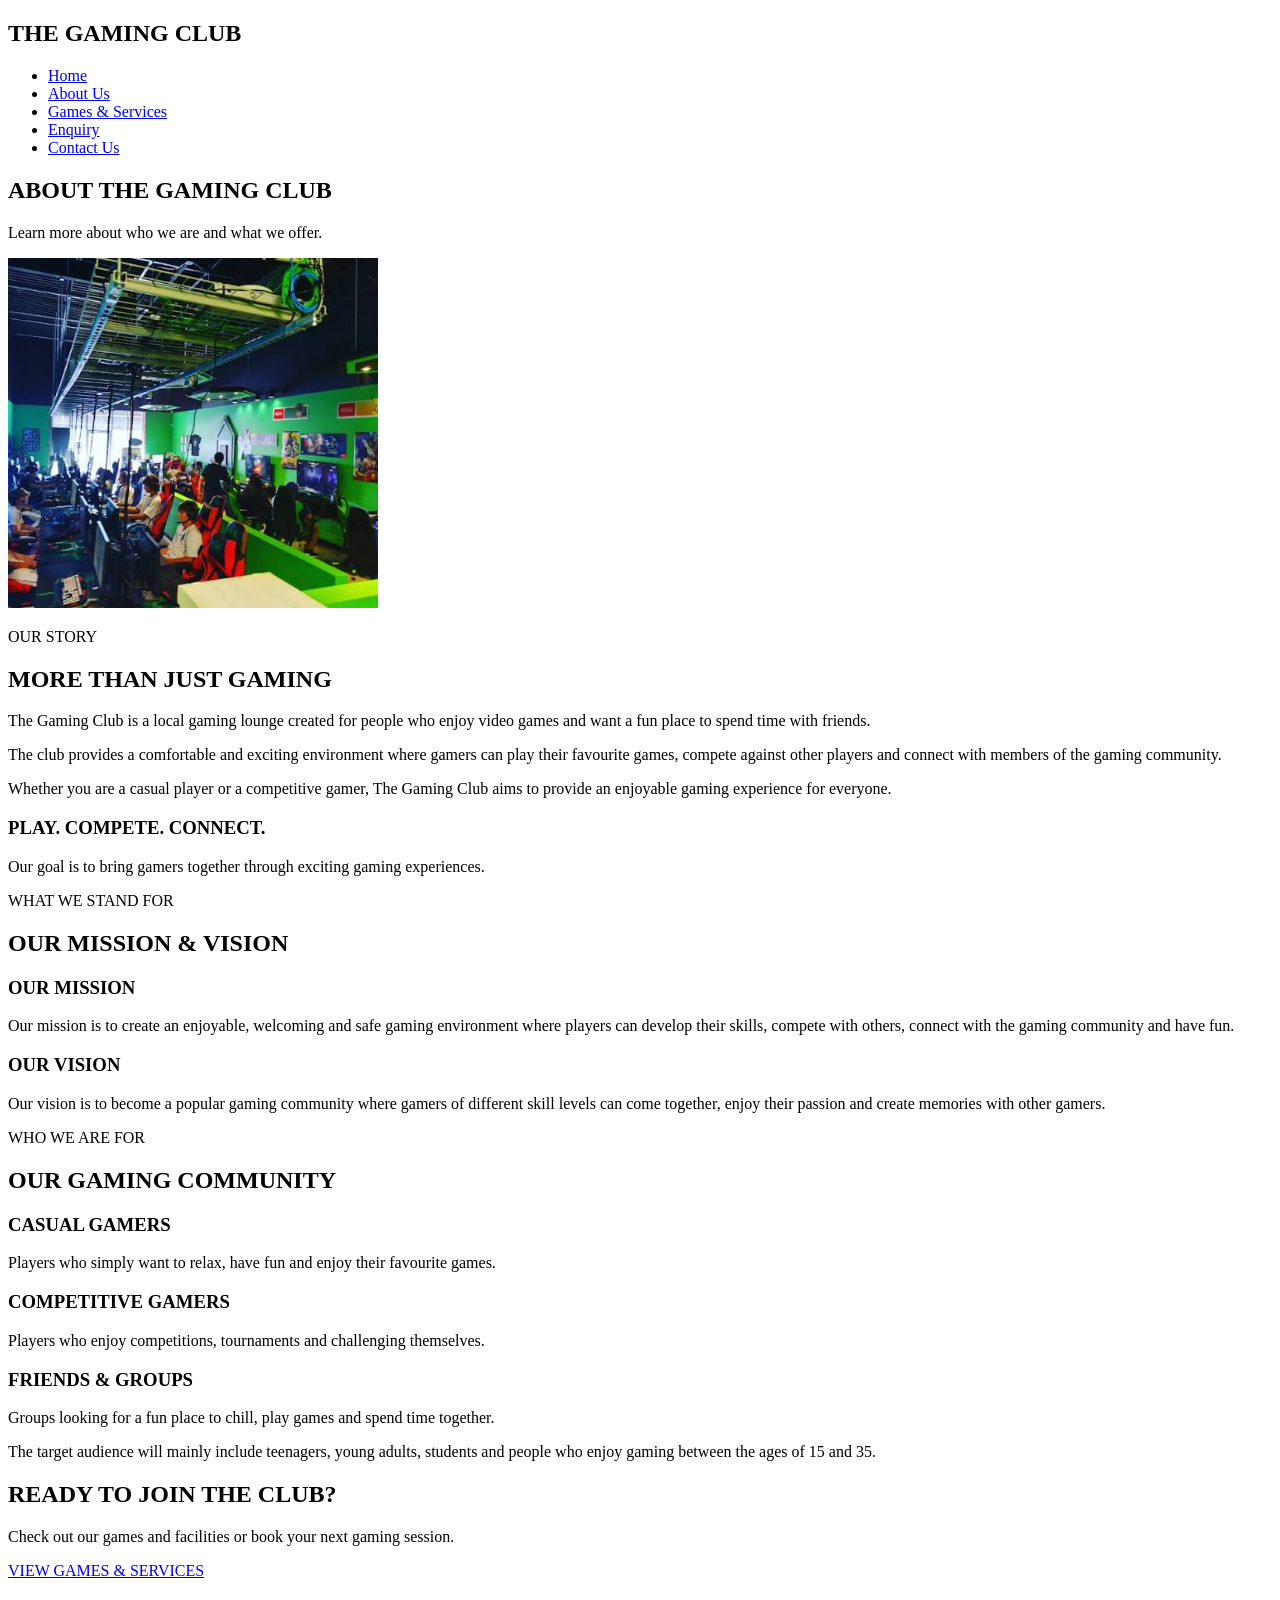
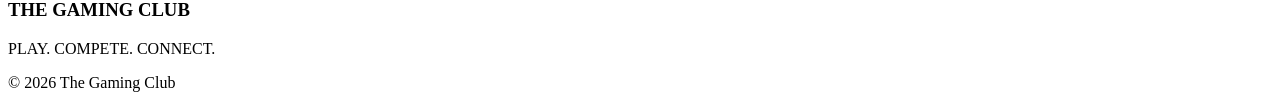
==== about.html @ 3075d95e "Commit 1" ====
<!DOCTYPE html>
<html lang="en">

<head>

    <meta charset="UTF-8">

    <meta name="viewport" content="width=device-width, initial-scale=1.0">

    <title>About Us - The Gaming Club</title>

    <link rel="stylesheet" href="CSS/style.css">

</head>

<body>

    <!-- NAVIGATION -->

    <header>

        <nav class="navbar">

            <h1>THE GAMING CLUB</h1>

            <ul class="nav-links">

                <li>
                    <a href="index.html">Home</a>
                </li>

                <li>
                    <a href="about.html">About Us</a>
                </li>

                <li>
                    <a href="services.html">Games & Services</a>
                </li>

                <li>
                    <a href="enquiry.html">Enquiry</a>
                </li>

                <li>
                    <a href="contact.html">Contact Us</a>
                </li>

            </ul>

        </nav>

    </header>


    <!-- MAIN CONTENT -->

    <main>

        <!-- ABOUT HERO -->

        <section class="page-hero">

            <h1>ABOUT <span>THE GAMING CLUB</span></h1>

            <p>
                Learn more about who we are and what we offer.
            </p>

            <img
                src="images/community.jpg"
                alt="Gamers enjoying a gaming lounge"
                height="350"
                width="370"
            >

        </section>


        <!-- OUR STORY -->

        <section class="about-section">

            <article class="about-content">

                <article class="about-text">

                    <p class="section-label">
                        OUR STORY
                    </p>

                    <h2>
                        MORE THAN JUST GAMING
                    </h2>

                    <p>
                        The Gaming Club is a local gaming lounge created
                        for people who enjoy video games and want a fun
                        place to spend time with friends.
                    </p>

                    <p>
                        The club provides a comfortable and exciting
                        environment where gamers can play their favourite
                        games, compete against other players and connect
                        with members of the gaming community.
                    </p>

                    <p>
                        Whether you are a casual player or a competitive
                        gamer, The Gaming Club aims to provide an enjoyable
                        gaming experience for everyone.
                    </p>

                </article>


                <article class="about-box">

                    <h3>
                        PLAY. COMPETE. CONNECT.
                    </h3>

                    <p>
                        Our goal is to bring gamers together
                        through exciting gaming experiences.
                    </p>

                </article>

            </article>

        </section>


        <!-- MISSION AND VISION -->

        <section class="mission-section">

            <header class="section-heading">

                <p>
                    WHAT WE STAND FOR
                </p>

                <h2>
                    OUR MISSION & VISION
                </h2>

            </header>


            <section class="mission-container">

                <!-- MISSION -->

                <article class="mission-card">

                    <h3>
                        OUR MISSION
                    </h3>

                    <p>
                        Our mission is to create an enjoyable,
                        welcoming and safe gaming environment
                        where players can develop their skills,
                        compete with others, connect with the
                        gaming community and have fun.
                    </p>

                </article>


                <!-- VISION -->

                <article class="mission-card">

                    <h3>
                        OUR VISION
                    </h3>

                    <p>
                        Our vision is to become a popular gaming
                        community where gamers of different skill
                        levels can come together, enjoy their passion
                        and create memories with other gamers.
                    </p>

                </article>

            </section>

        </section>


        <!-- TARGET AUDIENCE -->

        <section class="audience-section">

            <header class="section-heading">

                <p>
                    WHO WE ARE FOR
                </p>

                <h2>
                    OUR GAMING COMMUNITY
                </h2>

            </header>


            <section class="audience-container">

                <!-- CASUAL GAMERS -->

                <article class="audience-card">

                    <h3>
                        CASUAL GAMERS
                    </h3>

                    <p>
                        Players who simply want to relax,
                        have fun and enjoy their favourite games.
                    </p>

                </article>


                <!-- COMPETITIVE GAMERS -->

                <article class="audience-card">

                    <h3>
                        COMPETITIVE GAMERS
                    </h3>

                    <p>
                        Players who enjoy competitions,
                        tournaments and challenging themselves.
                    </p>

                </article>


                <!-- FRIENDS AND AGE GROUPS -->

                <article class="audience-card">

                    <h3>
                        FRIENDS & GROUPS
                    </h3>

                    <p>
                        Groups looking for a fun place to chill,
                        play games and spend time together.
                    </p>

                    <p>
                        The target audience will mainly include
                        teenagers, young adults, students and
                        people who enjoy gaming between the ages
                        of 15 and 35.
                    </p>

                </article>

            </section>

        </section>


        <!-- CALL TO ACTION -->

        <section class="cta">

            <h2>
                READY TO JOIN THE CLUB?
            </h2>

            <p>
                Check out our games and facilities
                or book your next gaming session.
            </p>

            <a href="services.html" class="primary-button">
                VIEW GAMES & SERVICES
            </a>

        </section>

    </main>


    <!-- FOOTER -->

    <footer>

        <h3>
            THE GAMING CLUB
        </h3>

        <p>
            PLAY. COMPETE. CONNECT.
        </p>

        <p>
            &copy; 2026 The Gaming Club
        </p>

    </footer>

</body>

</html>
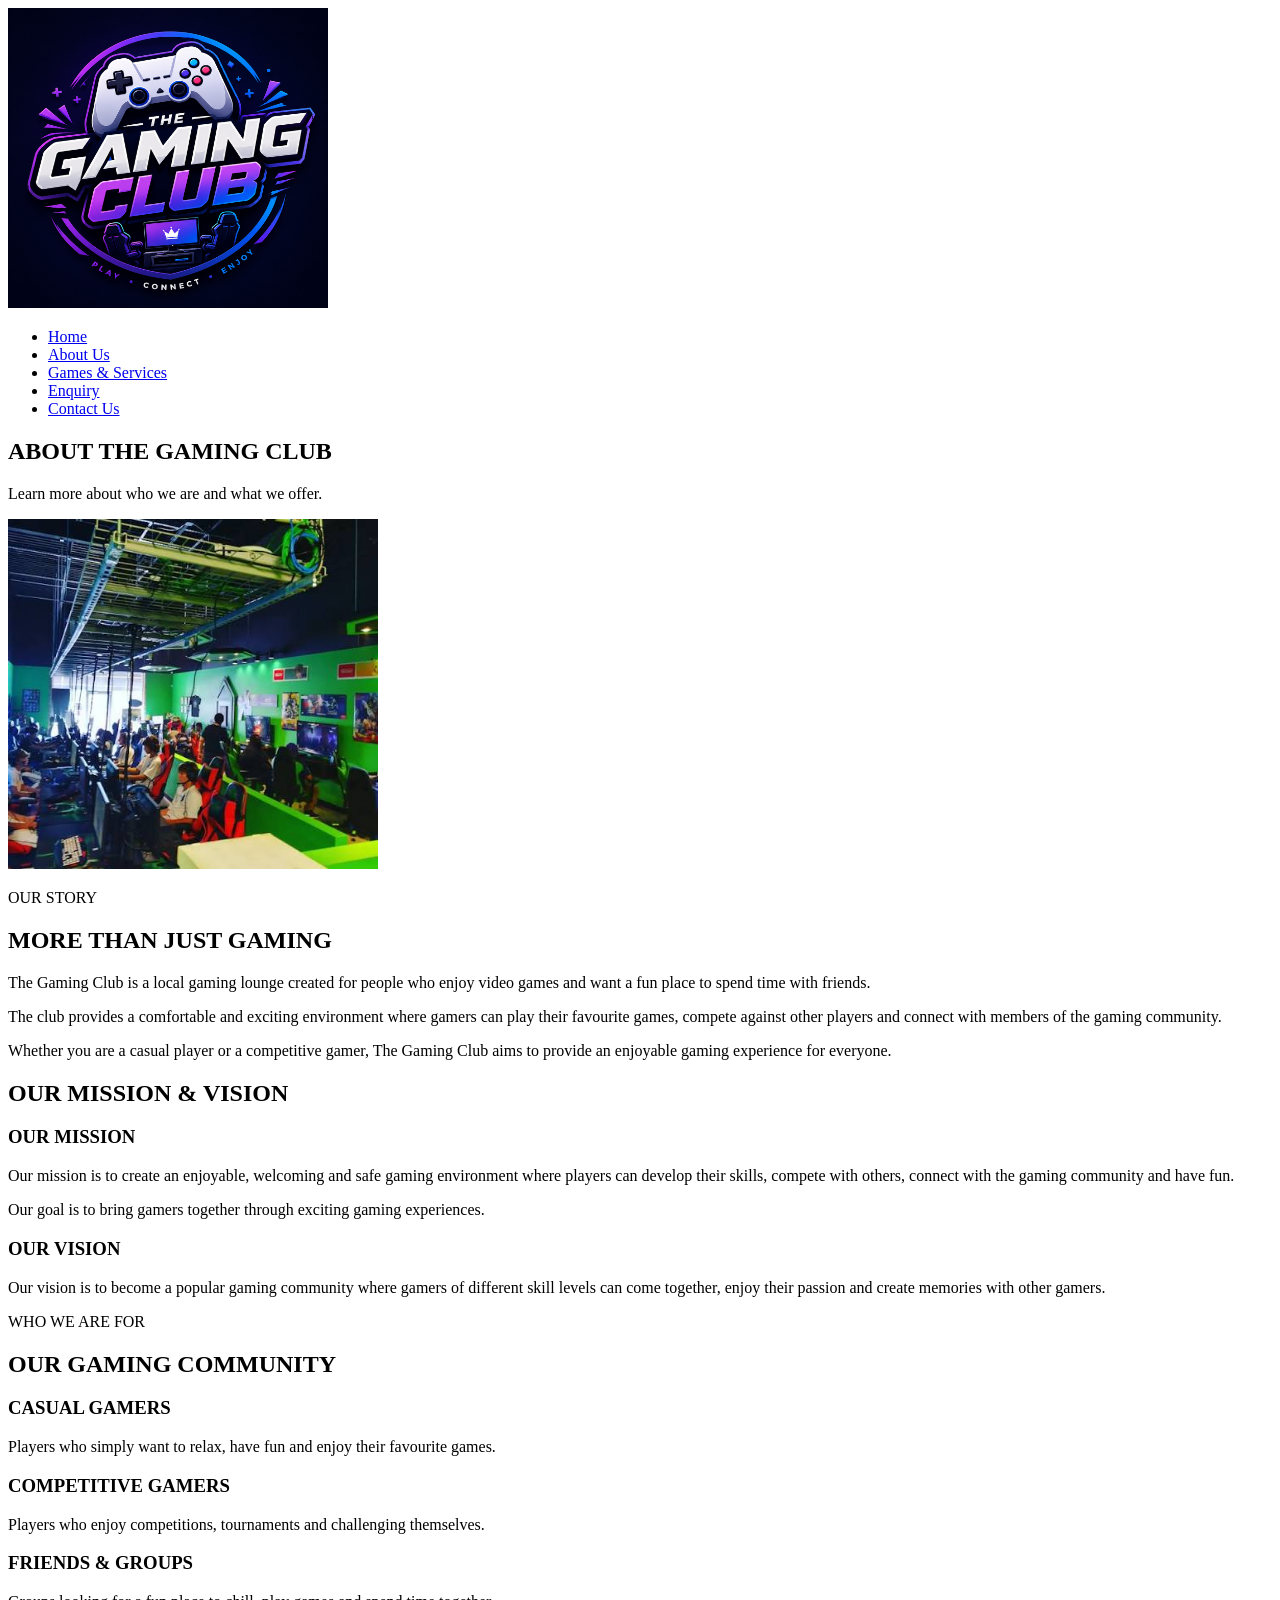
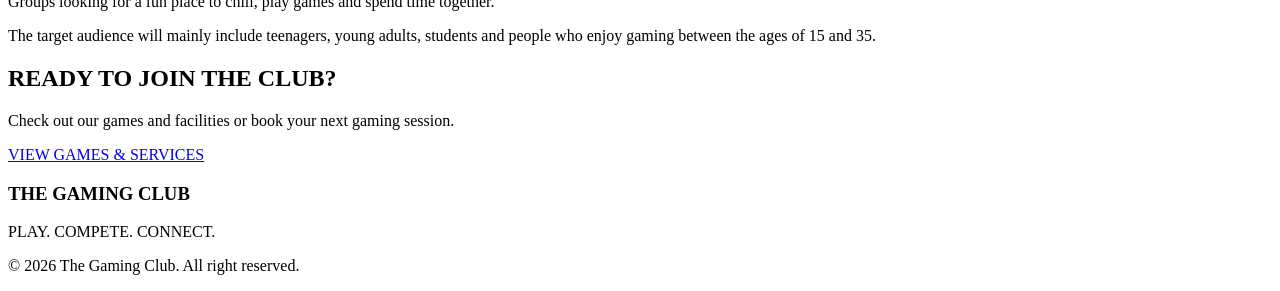
==== commit 2fe0a6af: "Code changes" ====
--- a/about.html
+++ b/about.html
@@ -8,6 +8,7 @@
     <meta name="viewport" content="width=device-width, initial-scale=1.0">
 
     <title>About Us - The Gaming Club</title>
+     <link rel="icon" type="image/png" href="Images/home page.png">
 
     <link rel="stylesheet" href="CSS/style.css">
 
@@ -18,10 +19,16 @@
     <!-- NAVIGATION -->
 
     <header>
+        <img
+                    src="images/home page.png"
+                    alt="The Gaming Club logo"
+                    height="300"
+                    width="320"
+                >
 
         <nav class="navbar">
 
-            <h1>THE GAMING CLUB</h1>
+            
 
             <ul class="nav-links">
 
@@ -116,15 +123,6 @@
 
                 <article class="about-box">
 
-                    <h3>
-                        PLAY. COMPETE. CONNECT.
-                    </h3>
-
-                    <p>
-                        Our goal is to bring gamers together
-                        through exciting gaming experiences.
-                    </p>
-
                 </article>
 
             </article>
@@ -137,10 +135,6 @@
         <section class="mission-section">
 
             <header class="section-heading">
-
-                <p>
-                    WHAT WE STAND FOR
-                </p>
 
                 <h2>
                     OUR MISSION & VISION
@@ -166,7 +160,12 @@
                         compete with others, connect with the
                         gaming community and have fun.
                     </p>
-
+                    
+
+                    <p>
+                        Our goal is to bring gamers together
+                        through exciting gaming experiences.
+                    </p>
                 </article>
 
 
@@ -305,7 +304,7 @@
         </p>
 
         <p>
-            &copy; 2026 The Gaming Club
+            &copy; 2026 The Gaming Club. All right reserved.
         </p>
 
     </footer>
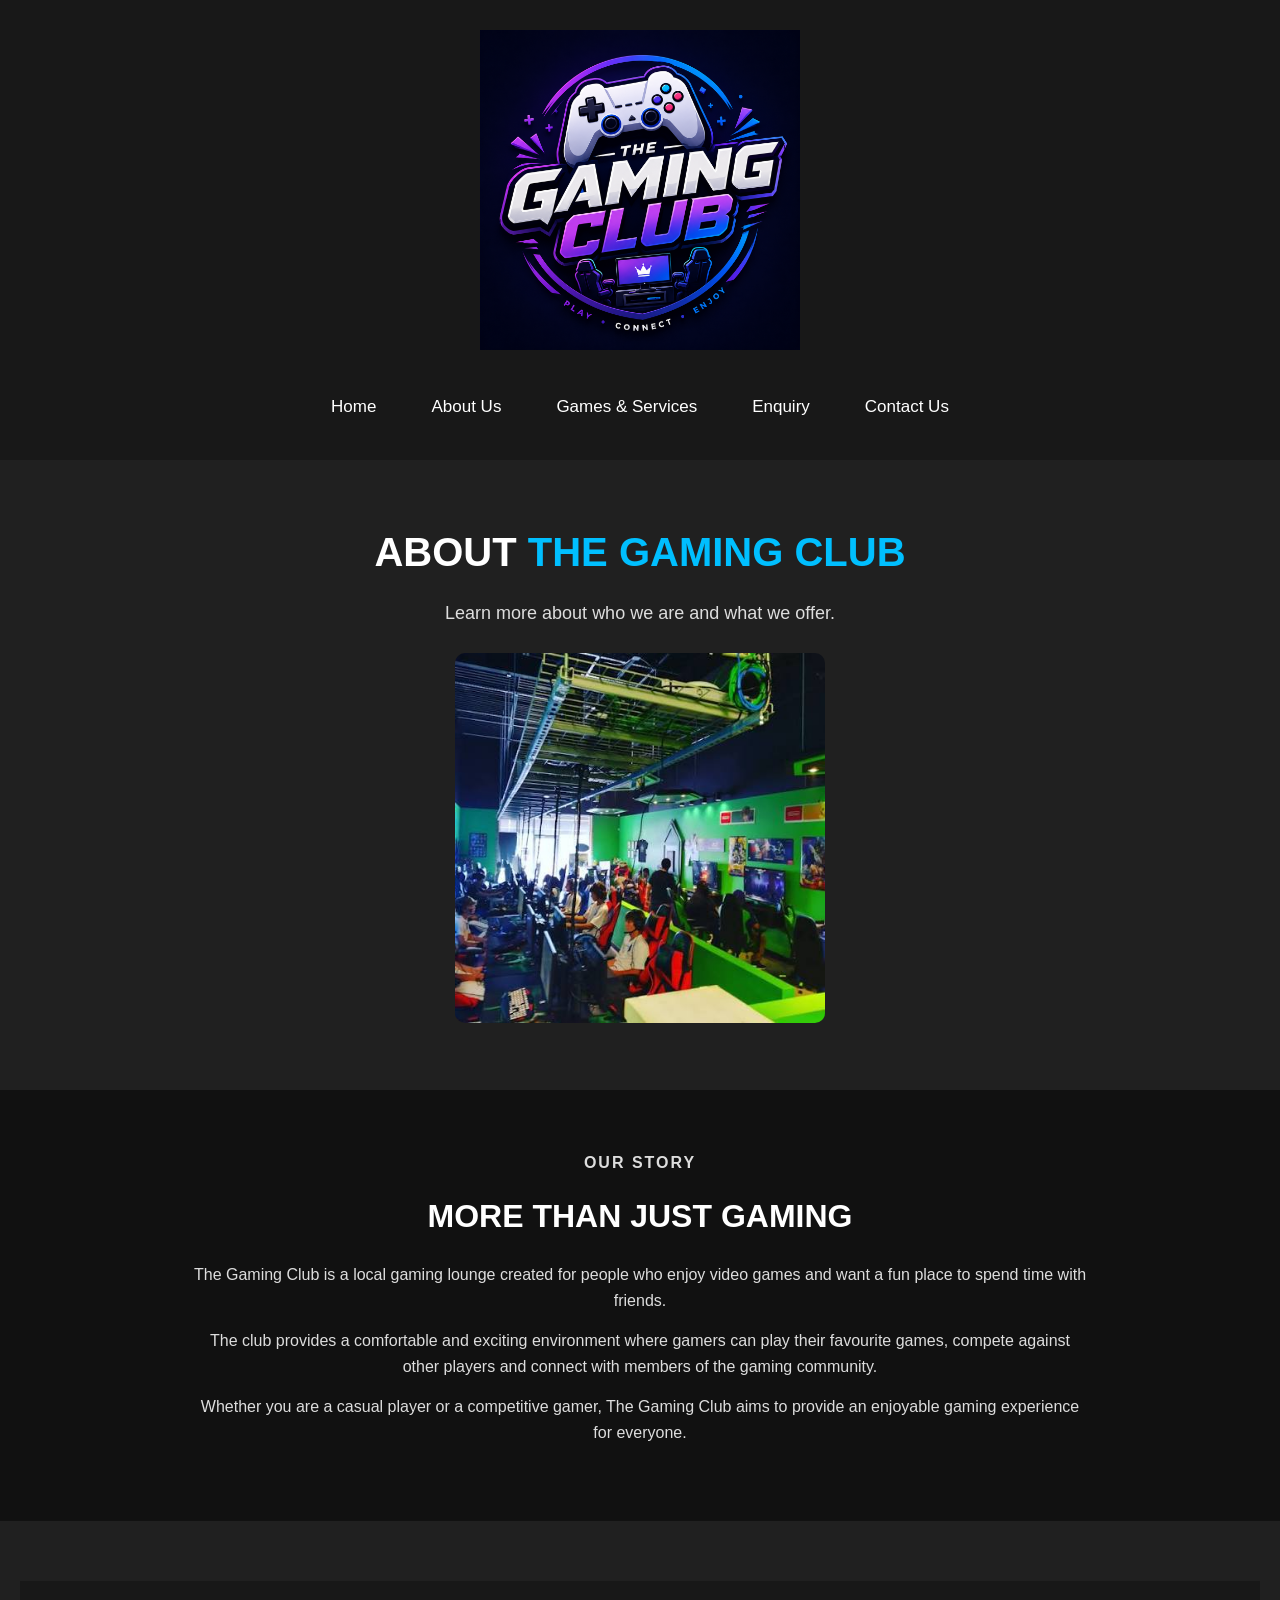
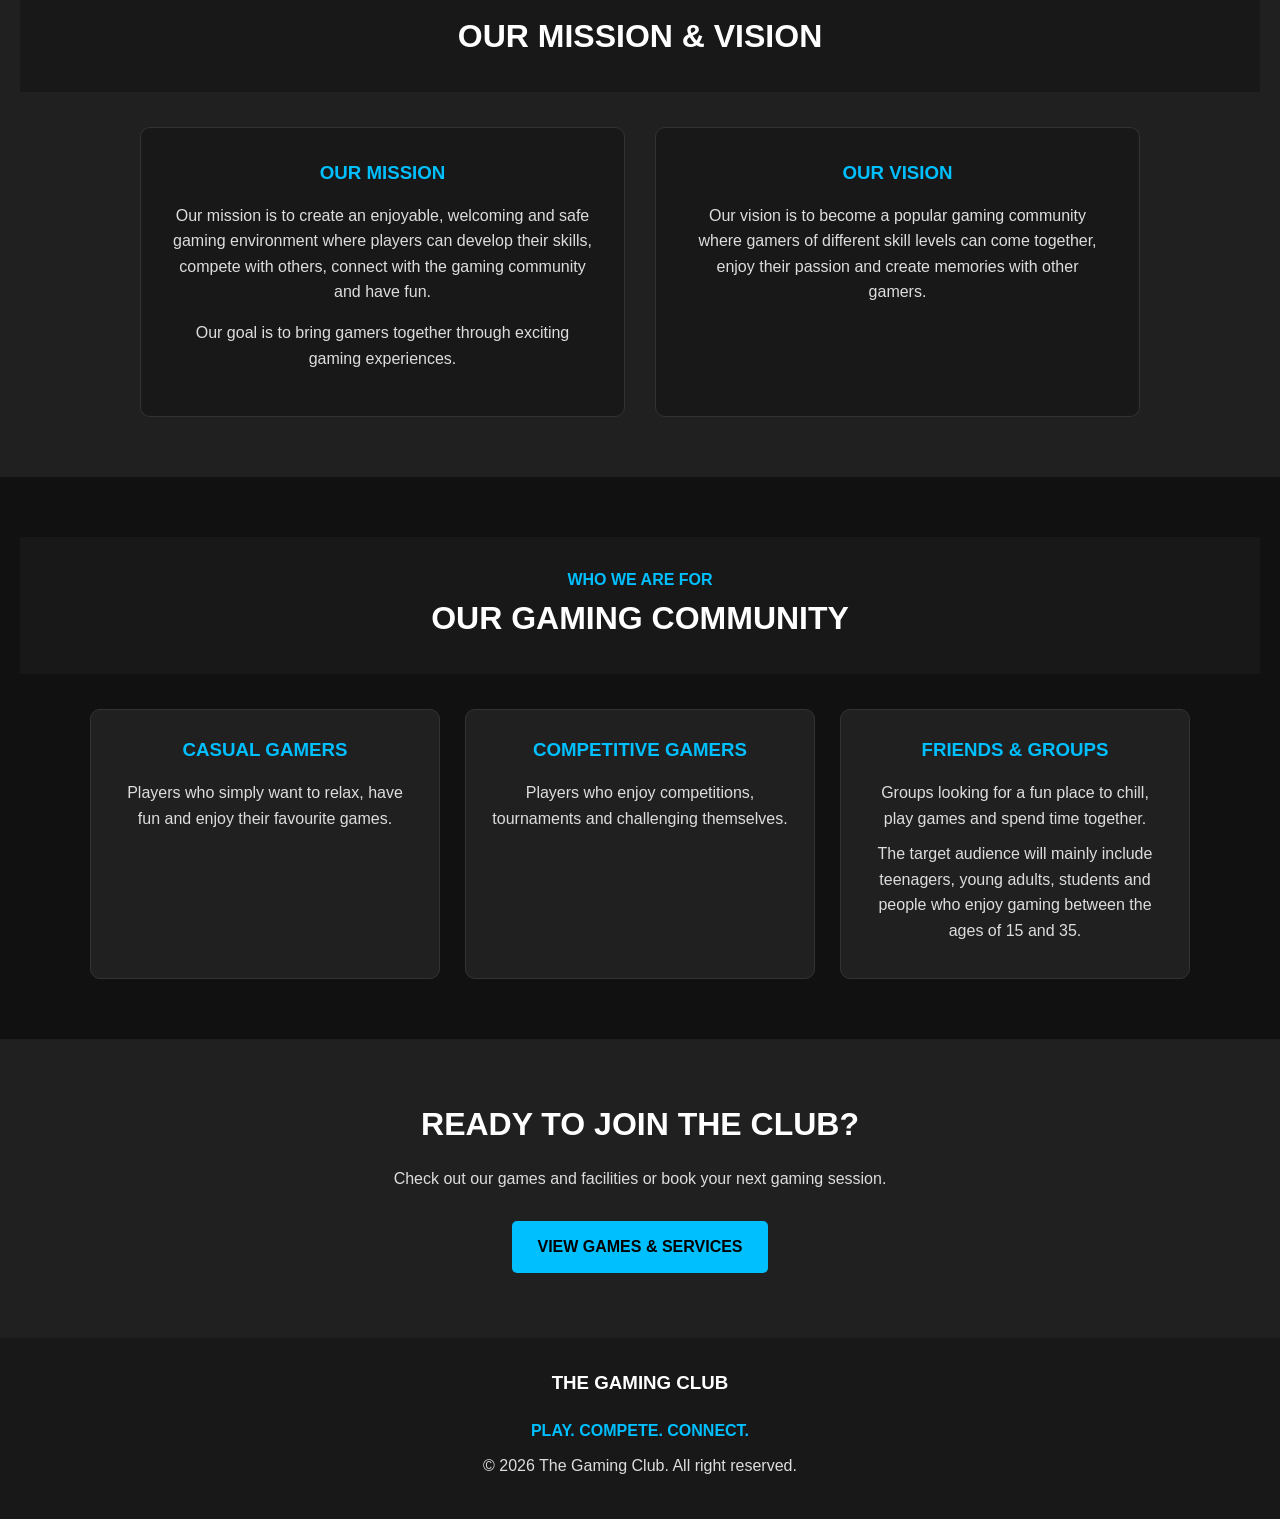
==== commit 96e80581: "Merge pull request #2 from ST10513371/ST10513371-Brance-1 Part 2 commit 1" ====
--- a/about.html
+++ b/about.html
@@ -8,9 +8,9 @@
     <meta name="viewport" content="width=device-width, initial-scale=1.0">
 
     <title>About Us - The Gaming Club</title>
-     <link rel="icon" type="image/png" href="Images/home page.png">
-
-    <link rel="stylesheet" href="CSS/style.css">
+     <link rel="icon" type="image/png" href="images/home page.png">
+
+    <link rel="stylesheet" href="CSS/styles.css">
 
 </head>
 
@@ -19,6 +19,8 @@
     <!-- NAVIGATION -->
 
     <header>
+
+        <!-- The gaming club Logo -->
         <img
                     src="images/home page.png"
                     alt="The Gaming Club logo"
--- a/CSS/styles.css
+++ b/CSS/styles.css
@@ -0,0 +1,1001 @@
+
+
+ /* 
+   THE GAMING CLUB - MAIN STYLESHEET
+   */
+
+
+* {
+    margin: 0;
+    padding: 0;
+    box-sizing: border-box;
+}
+
+body {
+    font-family: Arial, sans-serif;
+    background-color: #111111;
+    color: white;
+    line-height: 1.6;
+}
+
+
+/* 
+   HEADER
+   */
+
+header {
+    background-color: #181818;
+    text-align: center;
+    padding: 30px 20px;
+}
+
+
+/* Main heading */
+
+header h1 {
+    font-size: 40px;
+    margin-bottom: 20px;
+    letter-spacing: 2px;
+}
+
+header h1 span {
+    color: #00bfff;
+}
+
+
+/* Gaming Club logo */
+
+header img {
+    width: 320px;
+    max-width: 90%;
+    height: auto;
+    margin-bottom: 25px;
+}
+
+
+/* =========================================
+   NAVIGATION BAR
+   ========================================= */
+
+.navbar {
+    width: 100%;
+}
+
+.nav-links {
+    list-style-type: none;
+    display: flex;
+    justify-content: center;
+    gap: 25px;
+    flex-wrap: wrap;
+}
+
+
+/* Navigation links */
+
+.nav-links a {
+    color: white;
+    text-decoration: none;
+    font-size: 17px;
+    padding: 10px 15px;
+    display: block;
+}
+
+
+/* Navigation hover effect */
+
+.nav-links a:hover {
+    background-color: #00bfff;
+    color: black;
+    border-radius: 5px;
+}
+
+
+/* =========================================
+   HERO SECTION
+   ========================================= */
+
+.hero {
+    min-height: 450px;
+    display: flex;
+    justify-content: center;
+    align-items: center;
+    text-align: center;
+    padding: 60px 20px;
+    background-color: #202020;
+}
+
+
+/* Hero content */
+
+.hero-content {
+    max-width: 700px;
+}
+
+
+/* Hero heading */
+
+.hero-content h3 {
+    font-size: 32px;
+    margin-bottom: 20px;
+    color: #00bfff;
+    letter-spacing: 2px;
+}
+
+
+/* Hero paragraph */
+
+.hero-text {
+    font-size: 19px;
+    margin-bottom: 30px;
+    color: #dddddd;
+}
+
+
+/* =========================================
+   HERO BUTTONS
+   ========================================= */
+
+.hero-buttons {
+    margin-top: 20px;
+}
+
+
+/* Main button */
+
+.primary-button,
+.secondary-button {
+    display: inline-block;
+    padding: 13px 25px;
+    margin: 5px;
+    text-decoration: none;
+    font-weight: bold;
+    border-radius: 5px;
+    transition: 0.3s;
+}
+
+
+/* Book a session button */
+
+.primary-button {
+    background-color: #00bfff;
+    color: black;
+}
+
+
+/* Explore games button */
+
+.secondary-button {
+    border: 2px solid #00bfff;
+    color: white;
+    background-color: transparent;
+}
+
+
+/* Button hover effect */
+
+.primary-button:hover {
+    background-color: white;
+    color: black;
+}
+
+
+/* Second button hover effect */
+
+.secondary-button:hover {
+    background-color: #00bfff;
+    color: black;
+}
+
+
+/* ====== FOOTER ====== */
+
+footer {
+    background-color: #181818;
+    text-align: center;
+    padding: 30px 20px;
+    margin-top: 0;
+}
+
+footer p {
+    margin: 8px;
+    color: #dddddd;
+}
+
+footer p:first-child {
+    color: #00bfff;
+    font-weight: bold;
+}
+
+
+/*======= RESPONSIVE DESIGN TABLET ======== */
+
+@media (max-width: 768px) {
+
+    header h1 {
+        font-size: 32px;
+    }
+
+    .nav-links {
+        gap: 10px;
+    }
+
+    .nav-links a {
+        font-size: 15px;
+    }
+
+    .hero-content h3 {
+        font-size: 27px;
+    }
+
+    .hero-text {
+        font-size: 17px;
+    }
+}
+
+
+/* ========== RESPONSIVE DESIGN MOBILE =========== */
+
+@media (max-width: 480px) {
+
+    header {
+        padding: 20px 10px;
+    }
+
+    header h1 {
+        font-size: 25px;
+    }
+
+    header img {
+        width: 250px;
+    }
+
+    .nav-links {
+        flex-direction: column;
+        align-items: center;
+        gap: 5px;
+    }
+
+    .nav-links a {
+        width: 200px;
+        font-size: 15px;
+    }
+
+    .hero {
+        padding: 40px 15px;
+    }
+
+    .hero-content h3 {
+        font-size: 23px;
+    }
+
+    .hero-text {
+        font-size: 16px;
+    }
+
+    .primary-button,
+    .secondary-button {
+        width: 200px;
+        text-align: center;
+    }
+
+    footer {
+        font-size: 14px;
+    }
+}
+
+
+
+/* ====== ABOUT PAGE =======*/
+
+.page-hero {
+    text-align: center;
+    background-color: #202020;
+    padding: 60px 20px;
+}
+
+.page-hero h1 {
+    font-size: 40px;
+    margin-bottom: 15px;
+}
+
+.page-hero h1 span {
+    color: #00bfff;
+}
+
+.page-hero p {
+    font-size: 18px;
+    color: #dddddd;
+    margin-bottom: 25px;
+}
+
+.page-hero img {
+    max-width: 100%;
+    height: auto;
+    border-radius: 10px;
+}
+
+
+/* ABOUT SECTION */
+
+.about-section {
+    background-color: #111111;
+    padding: 60px 20px;
+}
+
+.about-content {
+    max-width: 900px;
+    margin: auto;
+}
+
+.about-text {
+    text-align: center;
+}
+
+.section-label {
+    color: #00bfff;
+    font-weight: bold;
+    letter-spacing: 2px;
+    margin-bottom: 10px;
+}
+
+.about-text h2 {
+    font-size: 32px;
+    margin-bottom: 20px;
+}
+
+.about-text p {
+    color: #dddddd;
+    margin-bottom: 15px;
+}
+
+
+/* MISSION AND VISION */
+
+.mission-section {
+    background-color: #202020;
+    padding: 60px 20px;
+}
+
+.section-heading {
+    text-align: center;
+    margin-bottom: 35px;
+}
+
+.section-heading p {
+    color: #00bfff;
+    font-weight: bold;
+}
+
+.section-heading h2 {
+    font-size: 32px;
+}
+
+.mission-container {
+    display: flex;
+    justify-content: center;
+    gap: 30px;
+    max-width: 1000px;
+    margin: auto;
+}
+
+.mission-card {
+    background-color: #181818;
+    padding: 30px;
+    width: 50%;
+    border-radius: 10px;
+    border: 1px solid #333333;
+    text-align: center;
+}
+
+.mission-card h3 {
+    color: #00bfff;
+    margin-bottom: 15px;
+}
+
+.mission-card p {
+    color: #dddddd;
+    margin-bottom: 15px;
+}
+
+
+/* GAMING COMMUNITY */
+
+.audience-section {
+    background-color: #111111;
+    padding: 60px 20px;
+}
+
+.audience-container {
+    display: flex;
+    justify-content: center;
+    gap: 25px;
+    max-width: 1100px;
+    margin: auto;
+}
+
+.audience-card {
+    background-color: #202020;
+    padding: 25px;
+    width: 33.33%;
+    border-radius: 10px;
+    border: 1px solid #333333;
+    text-align: center;
+}
+
+.audience-card h3 {
+    color: #00bfff;
+    margin-bottom: 15px;
+}
+
+.audience-card p {
+    color: #dddddd;
+    margin-bottom: 10px;
+}
+
+
+/* CALL TO ACTION */
+
+.cta {
+    background-color: #202020;
+    text-align: center;
+    padding: 60px 20px;
+}
+
+.cta h2 {
+    font-size: 32px;
+    margin-bottom: 15px;
+}
+
+.cta p {
+    color: #dddddd;
+    margin-bottom: 25px;
+}
+
+
+/* BUTTON */
+
+.primary-button {
+    display: inline-block;
+    background-color: #00bfff;
+    color: black;
+    padding: 13px 25px;
+    border-radius: 5px;
+    text-decoration: none;
+    font-weight: bold;
+    border: none;
+    cursor: pointer;
+}
+
+.primary-button:hover {
+    background-color: white;
+    color: black;
+}
+
+
+/* MOBILE */
+
+@media (max-width: 768px) {
+
+    .mission-container {
+        flex-direction: column;
+    }
+
+    .mission-card {
+        width: 100%;
+    }
+
+    .audience-container {
+        flex-direction: column;
+    }
+
+    .audience-card {
+        width: 100%;
+    }
+
+    .page-hero h1 {
+        font-size: 32px;
+    }
+
+    .about-section,
+    .mission-section,
+    .audience-section {
+        padding: 40px 20px;
+    }
+
+}
+
+
+
+
+
+/* ======== ENQUIRY PAGE======= */
+
+
+/* PAGE INTRODUCTION */
+
+.page-hero {
+    text-align: center;
+    background-color: #202020;
+    padding: 60px 20px;
+}
+
+.page-hero h1 {
+    font-size: 40px;
+    margin-bottom: 15px;
+}
+
+.page-hero h1 span {
+    color: #00bfff;
+}
+
+.page-hero p {
+    font-size: 18px;
+    color: #dddddd;
+}
+
+
+/* ========= ENQUIRY SECTION =========== */
+
+.enquiry-section {
+    background-color: #111111;
+    padding: 60px 20px;
+}
+
+.enquiry-container {
+    max-width: 1000px;
+    margin: auto;
+}
+
+
+/* =========== ENQUIRY INTRODUCTION ========== */
+
+.enquiry-intro {
+    text-align: center;
+    margin-bottom: 40px;
+}
+
+.section-label {
+    color: #00bfff;
+    font-weight: bold;
+    letter-spacing: 2px;
+    margin-bottom: 10px;
+}
+
+.enquiry-intro h2 {
+    font-size: 30px;
+    margin-bottom: 15px;
+}
+
+.enquiry-intro p {
+    color: #dddddd;
+    font-size: 17px;
+}
+
+
+/* ========== ENQUIRY FORM =========== */
+
+.enquiry-form {
+    background-color: #202020;
+    padding: 35px;
+    border-radius: 10px;
+    box-shadow: 0 4px 15px rgba(0, 0, 0, 0.4);
+}
+
+
+/* Form sections */
+
+.form-group {
+    margin-bottom: 20px;
+}
+
+
+/* Form labels */
+
+.form-group label {
+    display: block;
+    margin-bottom: 8px;
+    font-weight: bold;
+}
+
+
+/* Text boxes, dropdowns and date/time */
+
+.form-group input,
+.form-group select,
+.form-group textarea {
+    width: 100%;
+    padding: 12px;
+    border: 1px solid #555555;
+    border-radius: 5px;
+    background-color: #111111;
+    color: white;
+    font-size: 16px;
+}
+
+
+/* Placeholder text */
+
+.form-group input::placeholder,
+.form-group textarea::placeholder {
+    color: #aaaaaa;
+}
+
+
+/* ============== FORM FOCUS EFFECT =========== */
+
+.form-group input:focus,
+.form-group select:focus,
+.form-group textarea:focus {
+    outline: none;
+    border: 2px solid #00bfff;
+}
+
+
+/* ======= CHECKBOX ========= */
+
+.checkbox-group {
+    margin: 20px 0;
+    display: flex;
+    align-items: center;
+    gap: 10px;
+}
+
+.checkbox-group input {
+    width: 18px;
+    height: 18px;
+}
+
+.checkbox-group label {
+    font-size: 15px;
+}
+
+
+/* ========= SUBMIT BUTTON ========= */
+
+.primary-button {
+    display: inline-block;
+    background-color: #00bfff;
+    color: black;
+    padding: 13px 25px;
+    border: none;
+    border-radius: 5px;
+    text-decoration: none;
+    font-weight: bold;
+    cursor: pointer;
+}
+
+
+/* Button hover effect */
+
+.primary-button:hover {
+    background-color: white;
+    color: black;
+}
+
+
+/* ========== FOOTER ============= */
+
+footer {
+    background-color: #181818;
+    text-align: center;
+    padding: 30px 20px;
+}
+
+footer h3 {
+    margin-bottom: 20px;
+}
+
+footer p {
+    margin: 10px;
+    color: #dddddd;
+}
+
+footer p:first-of-type {
+    color: #00bfff;
+    font-weight: bold;
+}
+
+
+/* Google Maps */
+
+footer iframe {
+    max-width: 100%;
+    height: 350px;
+    border: 0;
+    margin: 20px 0;
+}
+
+
+/* =========== TABLET RESPONSIVE DESIGN =========== */
+
+@media (max-width: 768px) {
+
+    .page-hero h1 {
+        font-size: 32px;
+    }
+
+    .enquiry-section {
+        padding: 40px 15px;
+    }
+
+    .enquiry-form {
+        padding: 25px;
+    }
+
+    .enquiry-intro h2 {
+        font-size: 26px;
+    }
+}
+
+
+/* ======== MOBILE RESPONSIVE DESIGN ========= */
+
+@media (max-width: 480px) {
+
+    .page-hero {
+        padding: 40px 15px;
+    }
+
+    .page-hero h1 {
+        font-size: 27px;
+    }
+
+    .page-hero p {
+        font-size: 16px;
+    }
+
+    .enquiry-section {
+        padding: 30px 10px;
+    }
+
+    .enquiry-form {
+        padding: 20px;
+    }
+
+    .enquiry-intro h2 {
+        font-size: 23px;
+    }
+
+    .enquiry-intro p {
+        font-size: 15px;
+    }
+
+    .form-group input,
+    .form-group select,
+    .form-group textarea {
+        font-size: 15px;
+    }
+
+    .checkbox-group {
+        align-items: flex-start;
+    }
+
+    .primary-button {
+        width: 100%;
+        text-align: center;
+    }
+
+    footer iframe {
+        width: 100%;
+        height: 300px;
+    }
+}
+
+
+
+
+/* ======= TABLE =======*/
+
+.table-section {
+    background-color: #111111;
+    padding: 60px 20px;
+}
+
+.gaming-table {
+    width: 90%;
+    max-width: 1000px;
+    margin: auto;
+    border-collapse: collapse;
+    background-color: #181818;
+}
+
+.gaming-table th {
+    background-color: #00bfff;
+    color: black;
+    padding: 15px;
+    text-align: left;
+}
+
+.gaming-table td {
+    color: #dddddd;
+    padding: 15px;
+    border-bottom: 1px solid #333333;
+}
+
+.gaming-table tr:hover {
+    background-color: #202020;
+}
+
+
+.table-section {
+    background-color: #111111;
+    padding: 60px 20px;
+}
+
+.gaming-table {
+    width: 90%;
+    max-width: 1000px;
+    margin: auto;
+    border-collapse: collapse;
+    background-color: #181818;
+}
+
+.gaming-table th {
+    background-color: #00bfff;
+    color: black;
+    padding: 15px;
+    text-align: left;
+}
+
+.gaming-table td {
+    color: #dddddd;
+    padding: 15px;
+    border-bottom: 1px solid #333333;
+}
+
+.gaming-table tr:hover {
+    background-color: #202020;
+}
+
+
+
+
+/* ======== CONTACT PAGE ======== */
+
+.contact-section {
+    background-color: #111111;
+    padding: 60px 20px;
+}
+
+.contact-container {
+    display: flex;
+    justify-content: center;
+    gap: 25px;
+    max-width: 1100px;
+    margin: auto;
+}
+
+.contact-card {
+    background-color: #202020;
+    padding: 30px 20px;
+    width: 25%;
+    border-radius: 10px;
+    border: 1px solid #333333;
+    text-align: center;
+}
+
+.contact-card h3 {
+    color: #00bfff;
+    margin-bottom: 15px;
+}
+
+.contact-card p {
+    color: #dddddd;
+    line-height: 1.6;
+}
+
+
+/* CONTACT ICON */
+
+.contact-icon {
+    width: 70px;
+    height: 70px;
+    margin: 0 auto 20px;
+    border-radius: 50%;
+    overflow: hidden;
+}
+
+.contact-icon img {
+    width: 100%;
+    height: 100%;
+    object-fit: cover;
+}
+
+
+/* CONTACT FORM */
+
+.contact-form-section {
+    background-color: #202020;
+    padding: 60px 20px;
+}
+
+.contact-form-container {
+    max-width: 800px;
+    margin: auto;
+}
+
+.form-introduction {
+    text-align: center;
+    margin-bottom: 35px;
+}
+
+.form-introduction h2 {
+    font-size: 32px;
+    margin-bottom: 15px;
+}
+
+.form-introduction p {
+    color: #dddddd;
+}
+
+.form-group {
+    margin-bottom: 20px;
+}
+
+.form-group label {
+    display: block;
+    color: white;
+    margin-bottom: 8px;
+    font-weight: bold;
+}
+
+.form-group input,
+.form-group select,
+.form-group textarea {
+    width: 100%;
+    padding: 12px;
+    background-color: #111111;
+    color: white;
+    border: 1px solid #444444;
+    border-radius: 5px;
+    box-sizing: border-box;
+}
+
+.form-group input:focus,
+.form-group select:focus,
+.form-group textarea:focus {
+    border-color: #00bfff;
+    outline: none;
+}
+
+.form-group textarea {
+    resize: vertical;
+}
+
+
+/* ======== BUTTON ======== */
+
+.contact-form-container .primary-button {
+    background-color: #00bfff;
+    color: black;
+    padding: 13px 25px;
+    border: none;
+    border-radius: 5px;
+    font-weight: bold;
+    cursor: pointer;
+}
+
+.contact-form-container .primary-button:hover {
+    background-color: white;
+    color: black;
+}
+
+
+/* ======== MOBILE ======== */
+
+@media (max-width: 768px) {
+
+    .contact-container {
+        flex-direction: column;
+    }
+
+    .contact-card {
+        width: 100%;
+        box-sizing: border-box;
+    }
+
+    .contact-form-section {
+        padding: 40px 20px;
+    }
+
+}
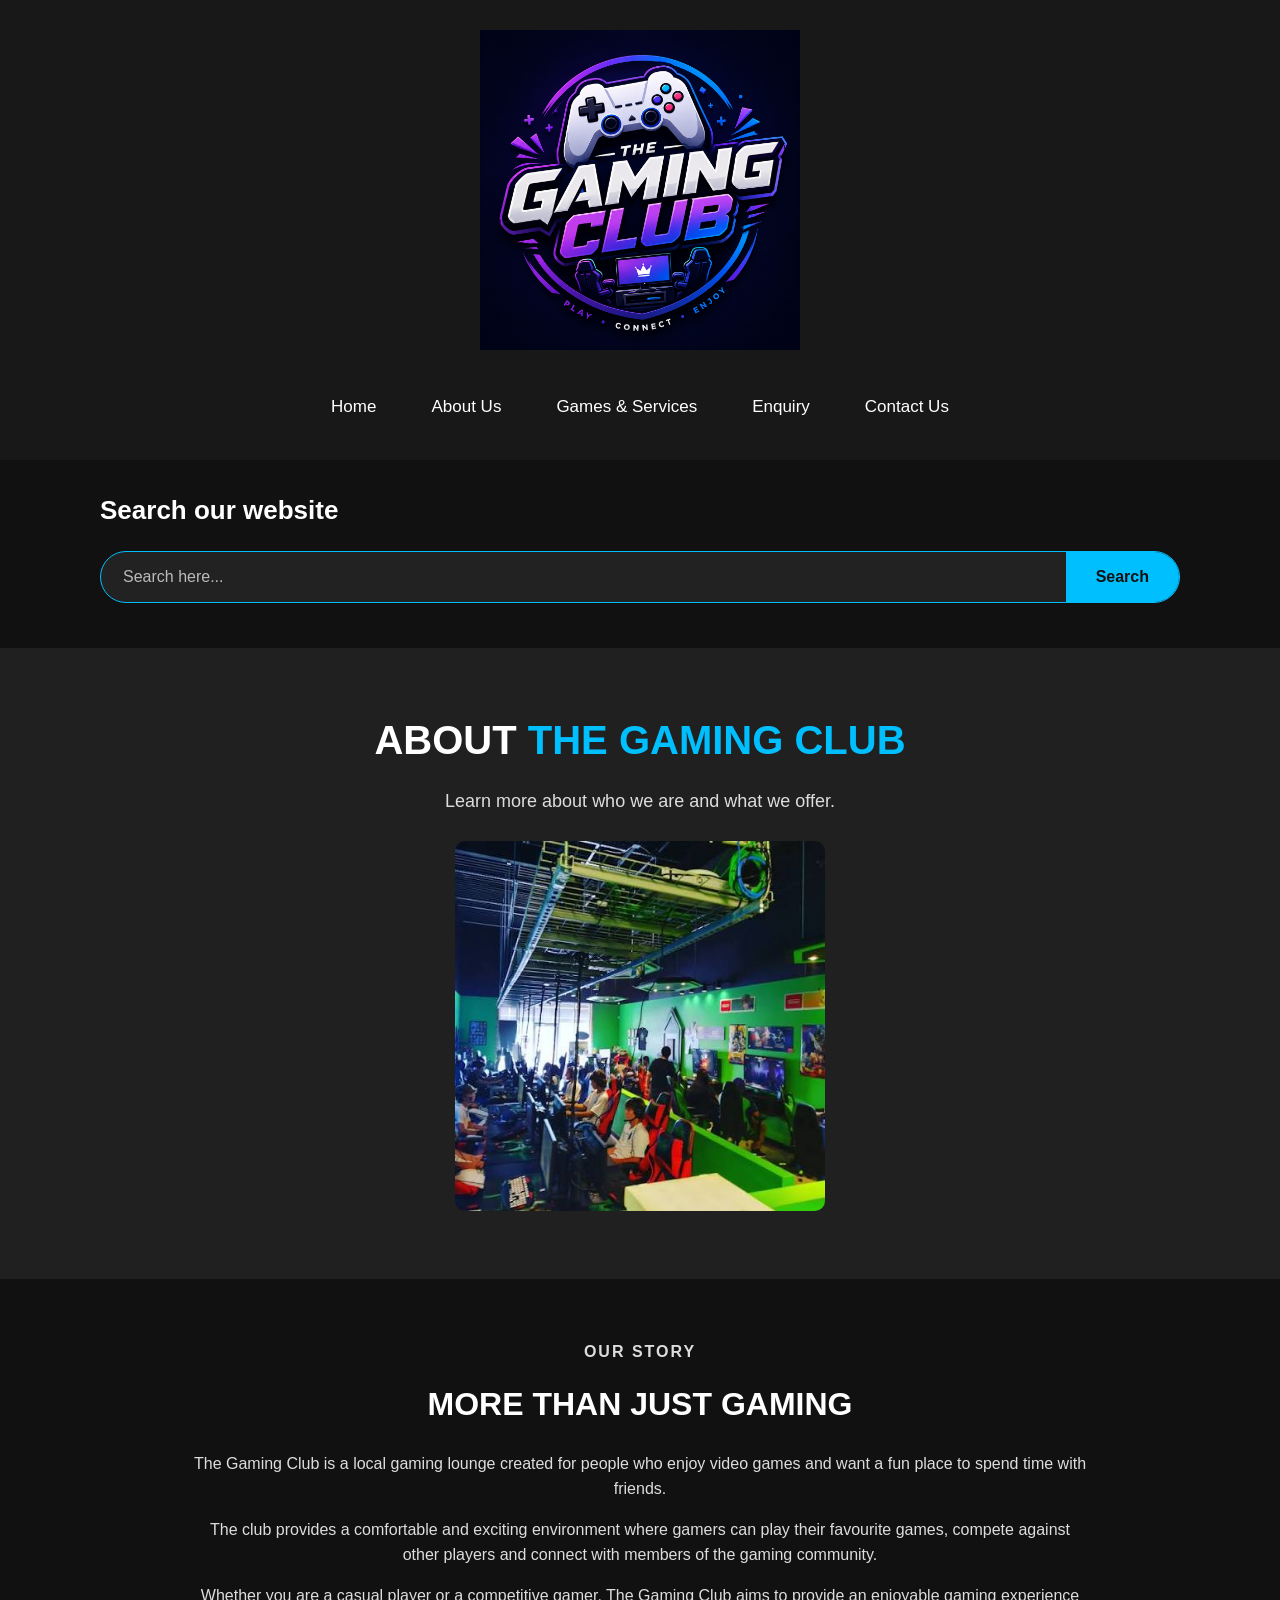
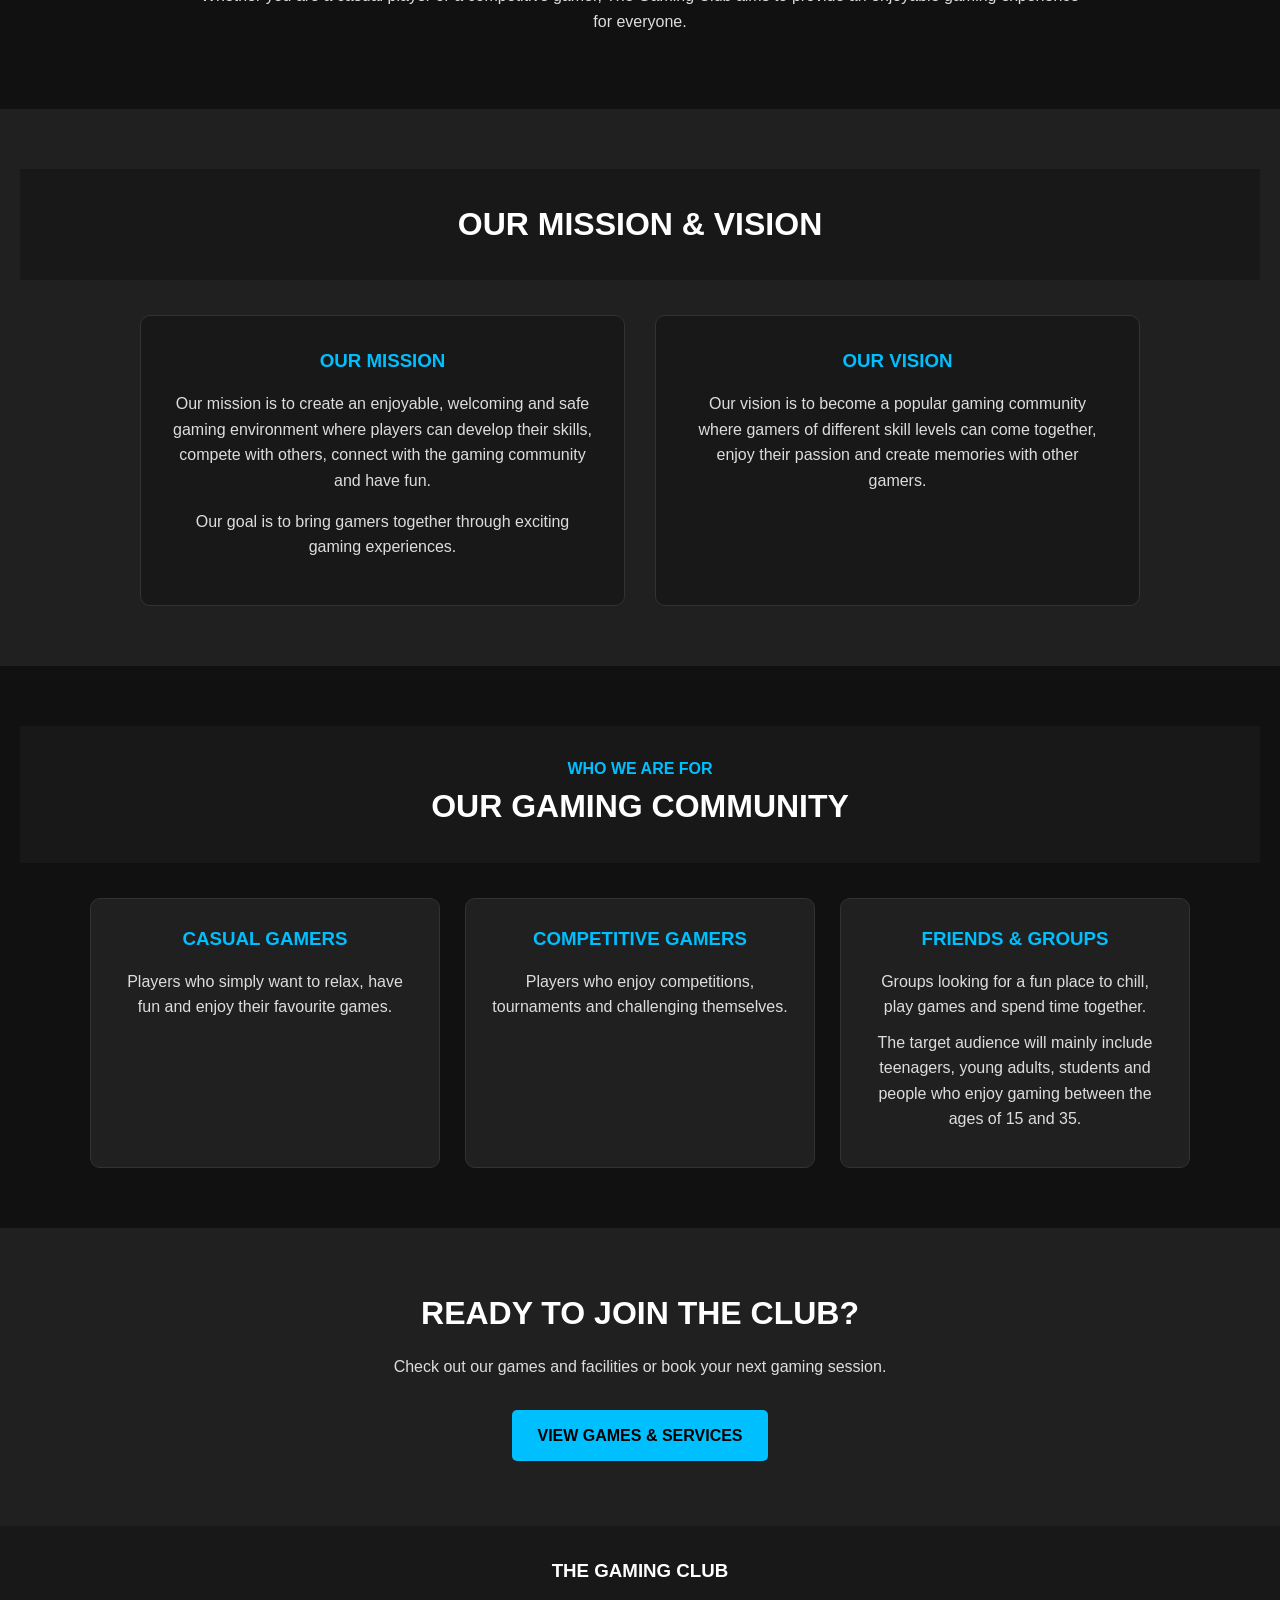
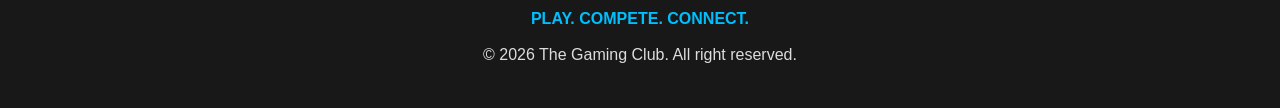
==== commit 0a058e9b: "Part 3(POE) Commit 1 This is my first commit which contains all of my WED website information" ====
--- a/about.html
+++ b/about.html
@@ -1,17 +1,19 @@
 <!DOCTYPE html>
 <html lang="en">
 
+
 <head>
-
     <meta charset="UTF-8">
-
     <meta name="viewport" content="width=device-width, initial-scale=1.0">
 
-    <title>About Us - The Gaming Club</title>
-     <link rel="icon" type="image/png" href="images/home page.png">
-
+    <title>About Us | The Gaming Club</title>
+
+    <meta name="description" content="Learn about The Gaming Club, our gaming community, our goals, and our passion for bringing players together.">
+
+    <meta name="keywords" content="about The Gaming Club, gaming community, gaming club goals">
+
+    <link rel="icon" type="image/png" href="images/home page.png">
     <link rel="stylesheet" href="CSS/styles.css">
-
 </head>
 
 <body>
@@ -60,6 +62,19 @@
 
     </header>
 
+    
+    <section class="search-section">
+        <h2>Search our website</h2>
+
+        <div class="search-box">
+            <input type="text" id="SearchInput"
+                placeholder="Search here...">
+
+            <button type="button">Search</button>
+        </div>
+
+        <div id="searchResults"></div>
+    </section>
 
     <!-- MAIN CONTENT -->
 
@@ -311,6 +326,7 @@
 
     </footer>
 
+    <script src ="JS/script.js"></script>
 </body>
 
 </html>
--- a/CSS/styles.css
+++ b/CSS/styles.css
@@ -981,21 +981,144 @@
 }
 
 
-/* ======== MOBILE ======== */
-
-@media (max-width: 768px) {
-
-    .contact-container {
-        flex-direction: column;
-    }
-
-    .contact-card {
-        width: 100%;
-        box-sizing: border-box;
-    }
-
-    .contact-form-section {
-        padding: 40px 20px;
-    }
-
-}+
+/* Search Section */
+.search-section {
+    background: #111111;
+    padding: 30px 20px;
+    color: #ffffff;
+}
+
+.search-section h2 {
+    max-width: 1080px;
+    margin: 0 auto 20px;
+    font-size: 26px;
+    color: #ffffff;
+}
+
+.search-box {
+    display: flex;
+    max-width: 1080px;
+    margin: 0 auto;
+    border: 1px solid #00bfff;
+    border-radius: 30px;
+    overflow: hidden;
+    background: #222222;
+}
+
+.search-box input {
+    flex: 1;
+    min-width: 0;
+    padding: 16px 22px;
+    border: none;
+    outline: none;
+    background: transparent;
+    color: #ffffff;
+    font-size: 16px;
+}
+
+.search-box input::placeholder {
+    color: #bbbbbb;
+}
+
+.search-box input:focus {
+    box-shadow: inset 0 0 0 1px #00bfff;
+}
+
+.search-box button {
+    padding: 0 30px;
+    border: none;
+    background: #00bfff;
+    color: #111111;
+    font-size: 16px;
+    font-weight: bold;
+    cursor: pointer;
+    transition: background 0.3s;
+}
+
+.search-box button:hover {
+    background: #0099cc;
+}
+
+#searchResults {
+    max-width: 1080px;
+    margin: 15px auto 0;
+    color: #ffffff;
+}
+
+#searchResults a {
+    color: #00bfff;
+    text-decoration: none;
+    margin: 0 4px;
+}
+
+#searchResults a:hover {
+    color: #ffffff;
+    text-decoration: underline;
+}
+
+/* ====================
+   Mobile Search Bar 
+   ====================*/
+@media (max-width: 600px) {
+    .search-section {
+        padding: 25px 15px;
+    }
+
+    .search-section h2 {
+        font-size: 21px;
+    }
+
+    .search-box input {
+        padding: 14px 12px;
+        font-size: 14px;
+    }
+
+    .search-box button {
+        padding: 0 18px;
+        font-size: 14px;
+    }
+}
+
+/* ======================
+  Gallery Lightbox
+   ====================== */
+.lightbox-overlay {
+    position: fixed;
+    top: 0;
+    left: 0;
+    width: 100%;
+    height: 100%;
+    background-color: rgba(0, 0, 0, 0.9);
+    display: flex;
+    justify-content: center;
+    align-items: center;
+    z-index: 9999;
+    padding: 20px;
+    box-sizing: border-box;
+}
+
+.lightbox-image {
+    max-width: 90%;
+    max-height: 85%;
+    object-fit: contain;
+    border: 2px solid #00bfff;
+    border-radius: 8px;
+}
+
+.lightbox-close {
+    position: absolute;
+    top: 15px;
+    right: 25px;
+    background: #00bfff;
+    color: black;
+    border: none;
+    border-radius: 5px;
+    font-size: 32px;
+    cursor: pointer;
+    padding: 0 12px;
+}
+
+.lightbox-close:hover {
+    background: white;
+}
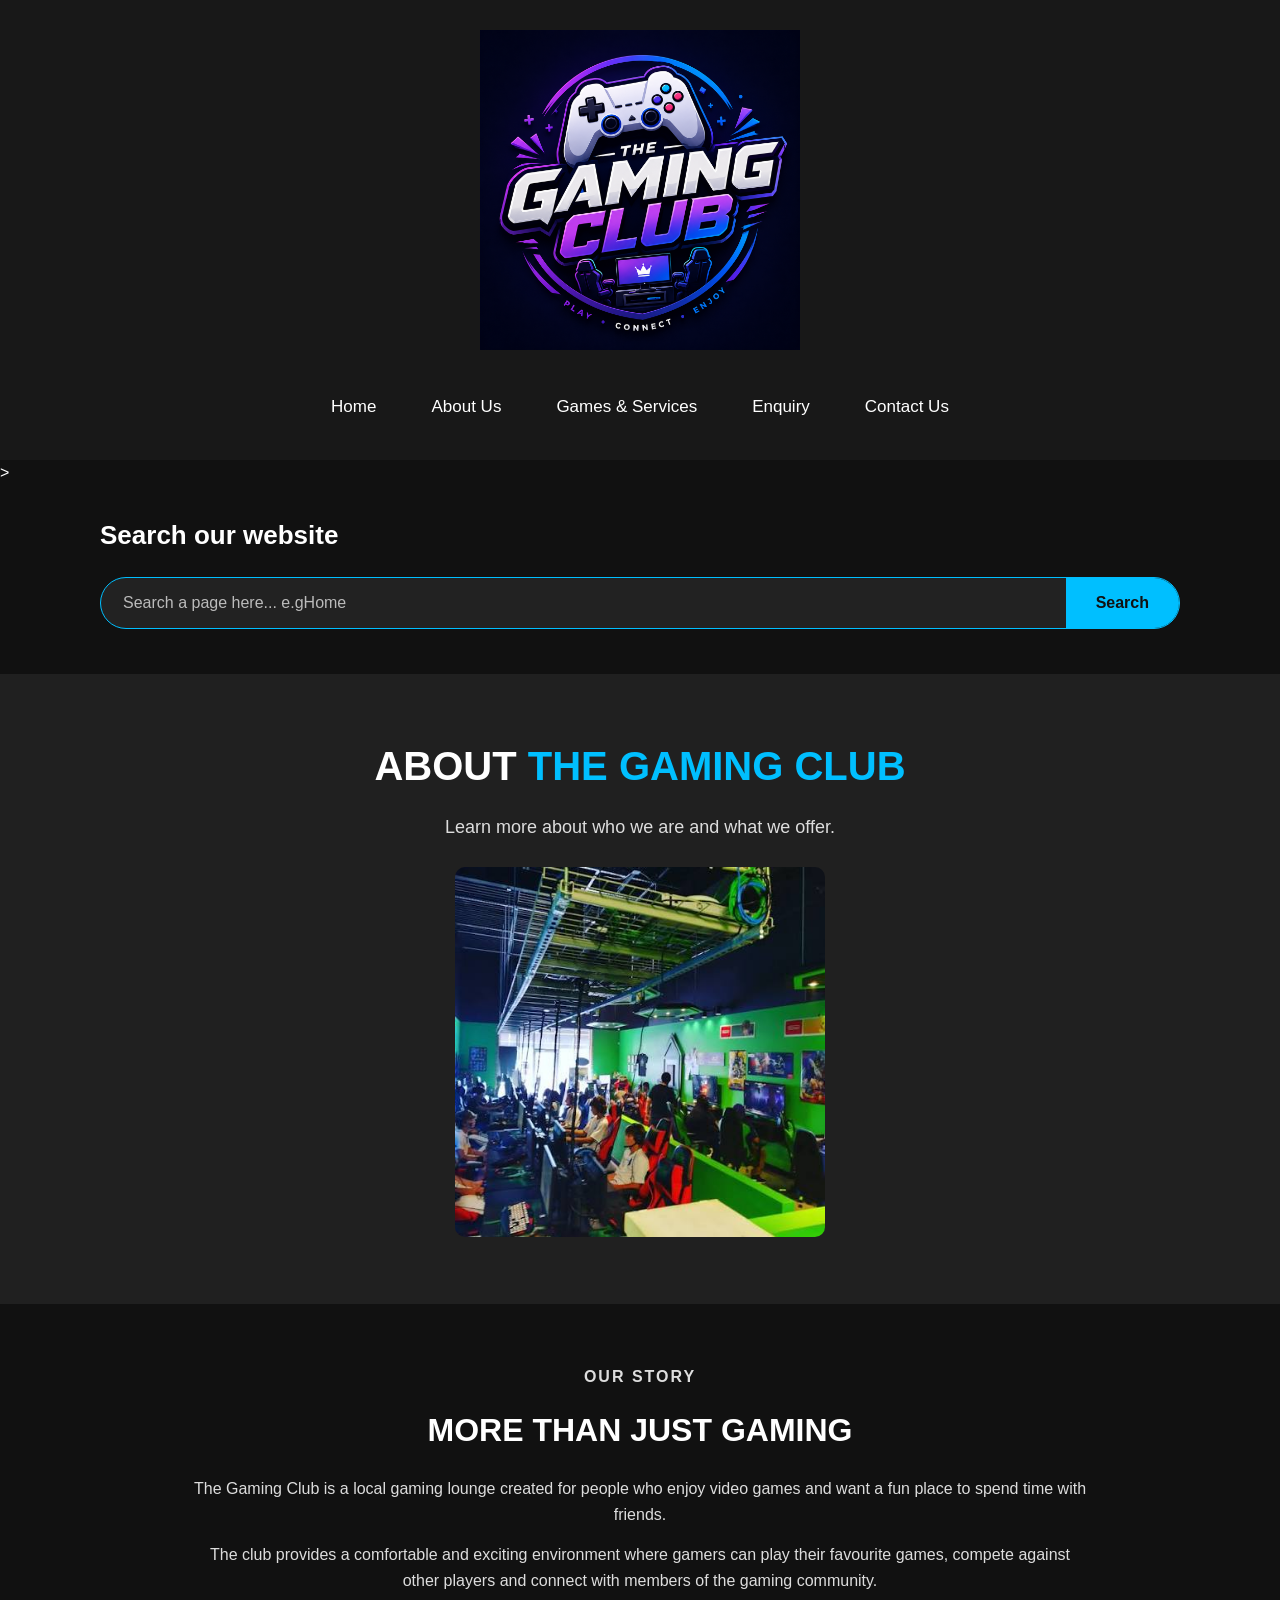
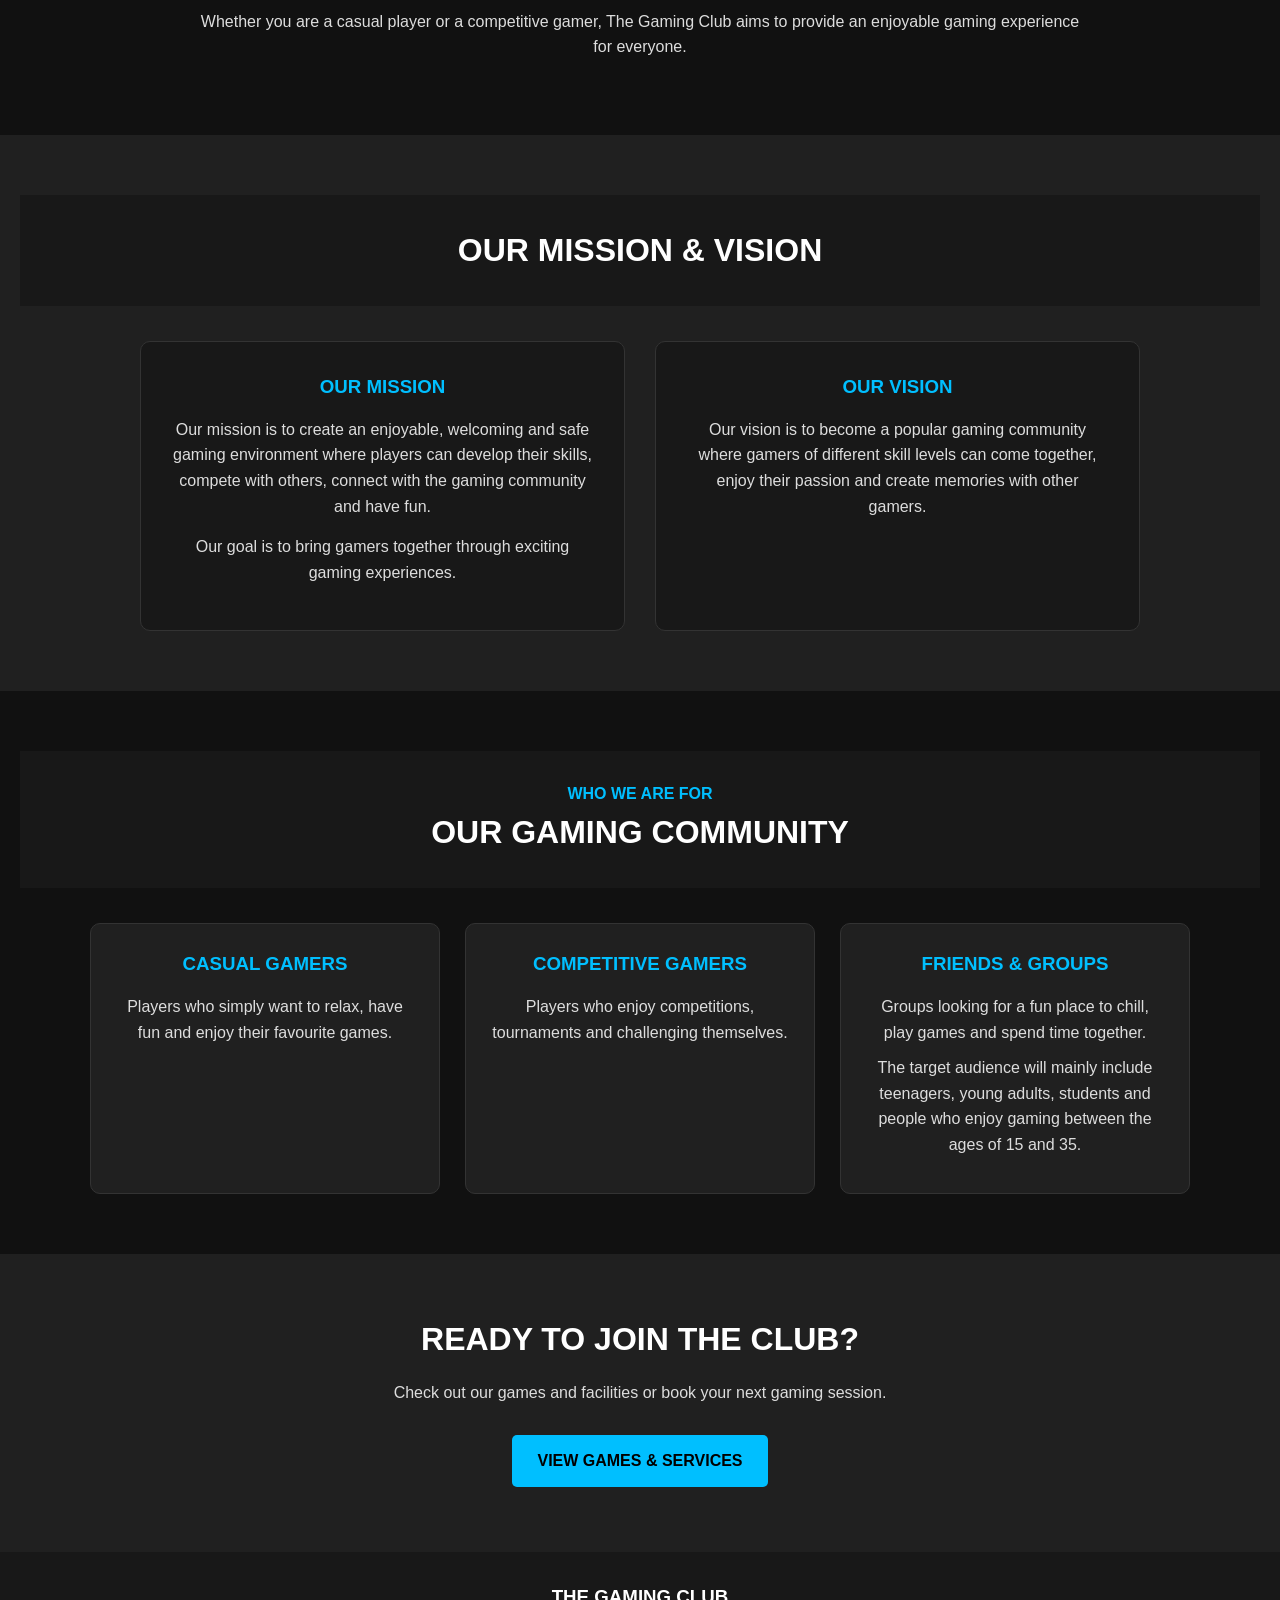
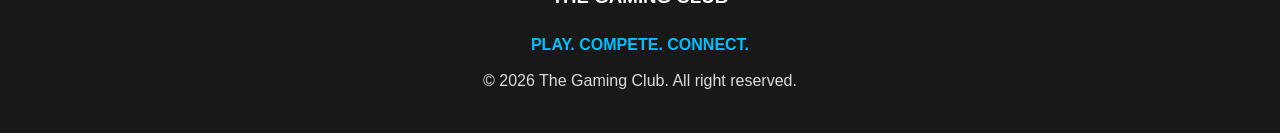
==== commit cc2f75ca: "Part 3(POE) Commit 7 search option changes" ====
--- a/about.html
+++ b/about.html
@@ -62,13 +62,13 @@
 
     </header>
 
-    
+    <!--Searches which pages to go (home,about,games & services ,Enquiry and contact page)-->>
     <section class="search-section">
         <h2>Search our website</h2>
 
         <div class="search-box">
             <input type="text" id="SearchInput"
-                placeholder="Search here...">
+                placeholder="Search a page here... e.gHome">
 
             <button type="button">Search</button>
         </div>
